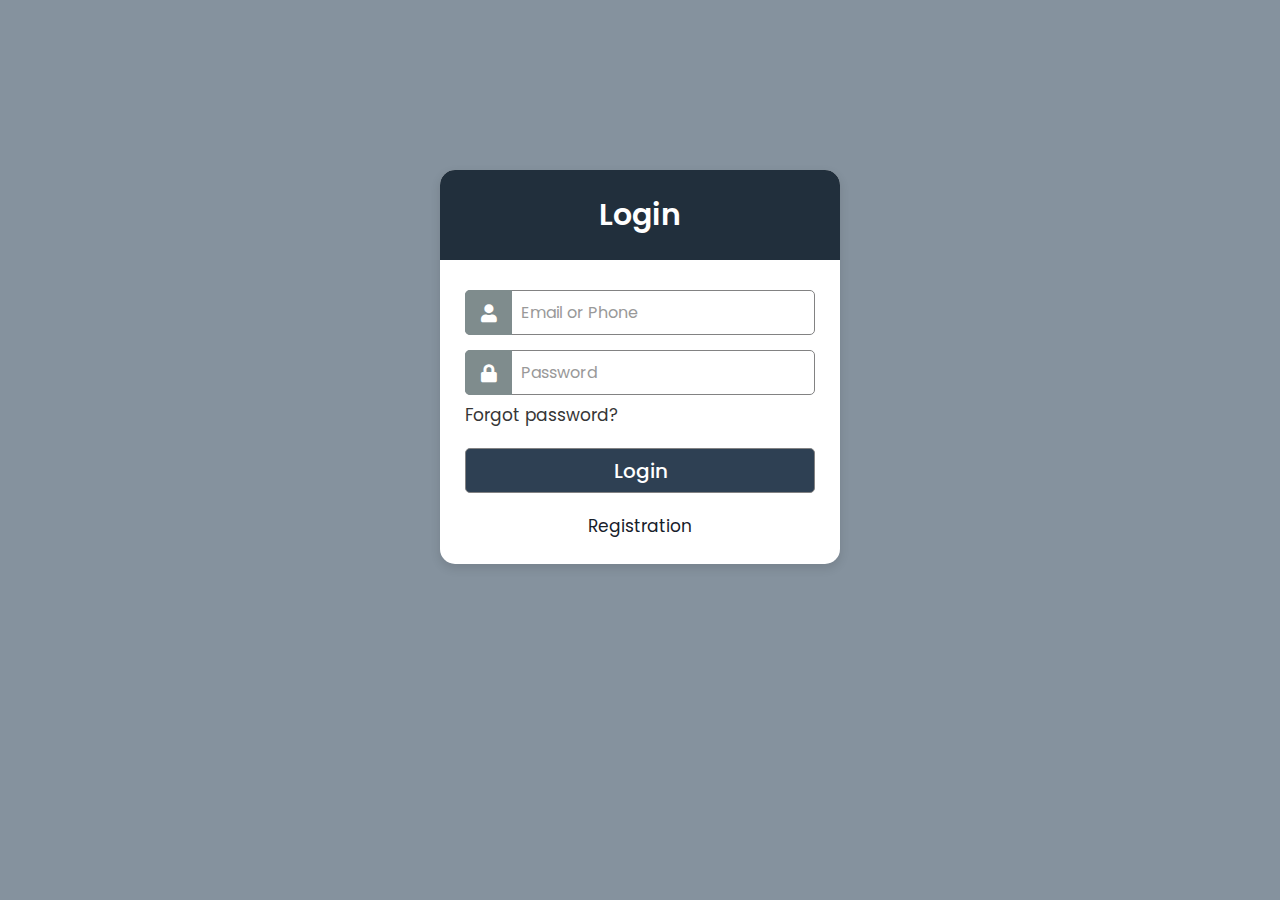
==== index.html @ 58ae0670 "first commit" ====
<!DOCTYPE html>
<!-- Created By CodingLab - www.codinglabweb.com -->
<html lang="en" dir="ltr">
  <head>
    <meta charset="utf-8">
    <meta name="viewport" content="width=device-width, initial-scale=1.0">
     <title>Login Form | CodingLab</title> 
    <link rel="stylesheet" href="login.css">
    <link rel="stylesheet" href="https://cdnjs.cloudflare.com/ajax/libs/font-awesome/5.15.2/css/all.min.css"/>
  </head>
  <body>
    <div class="container">
      <div class="wrapper">
        <div class="title"><span>Login</span></div>
        <form action="#">
          <div class="row">
            <i class="fas fa-user"></i>
            <input type="text" placeholder="Email or Phone" required>
          </div>
          <div class="row">
            <i class="fas fa-lock"></i>
            <input type="password" placeholder="Password" required>
          </div>
          <div class="pass"><a href="main.html">Forgot password?</a></div>
          <div class="row button">
            <input type="submit" value="Login">
          </div>
          <div class="signup-link"><a href="registration.html">Registration</a></div>
        </form>
      </div>
    </div>
  </body>
</html>
---- login.css ----
@import url('https://fonts.googleapis.com/css2?family=Poppins:wght@200;300;400;500;600;700&display=swap');
*{
  margin: 0;
  padding: 0;
  box-sizing: border-box;
  font-family: 'Poppins',sans-serif;
}
body{
  background: #85929E;
  overflow: hidden;
}
::selection{
  background: rgba(26,188,156,0.3);
}
.container{
  max-width: 440px;
  padding: 0 20px;
  margin: 170px auto;
}
.wrapper{
  width: 100%;
  background: #fff;
  border-radius: 15px;
  box-shadow: 0px 4px 10px 1px rgba(0,0,0,0.1);
}
.wrapper .title{
  height: 90px;
  background:  #212F3C;
  border-radius: 15px 15px 0 0;
  color: #fff;
  font-size: 30px;
  font-weight: 600;
  display: flex;
  align-items: center;
  justify-content: center;
}
.wrapper form{
  padding: 30px 25px 25px 25px;
}
.wrapper form .row{
  height: 45px;
  margin-bottom: 15px;
  position: relative;
}
.wrapper form .row input{
  height: 100%;
  width: 100%;
  outline: none;
  padding-left: 55px;
  border-radius: 5px;
  border: 1px solid #828283;
  font-size: 16px;
  transition: all 0.3s ease;
}
form .row input:focus{
  border-color: #282222;
  box-shadow: inset 0px 0px 1px 1px #17202b;
}
form .row input::placeholder{
  color: #999;
}
.wrapper form .row i{
  position: absolute;
  width: 47px;
  height: 100%;
  color: #fff;
  font-size: 18px;
  background: #7F8C8D;
  /* border: 1px solid rgb(168, 168, 168); */
  border-radius: 5px 0 0 5px;
  display: flex;
  align-items: center;
  justify-content: center;
}
.wrapper form .pass{
  margin: -8px 0 20px 0;
}
.wrapper form .pass a{
  color: #363636;
  font-size: 17px;
  text-decoration: none;
}
.wrapper form .pass a:hover{
  text-decoration: underline;
}
.wrapper form .button input{
  color: #fff;
  font-size: 20px;
  font-weight: 500;
  padding-left: 0px;
  background: #2E4053;
  cursor: pointer;
}
form .button input:hover{
  background: #17202A;
}
.wrapper form .signup-link{
  text-align: center;
  margin-top: 20px;
  font-size: 17px;
}
.wrapper form .signup-link a{
  color: #17202A;
  text-decoration: none;
}
form .signup-link a:hover{
  text-decoration: underline;
}
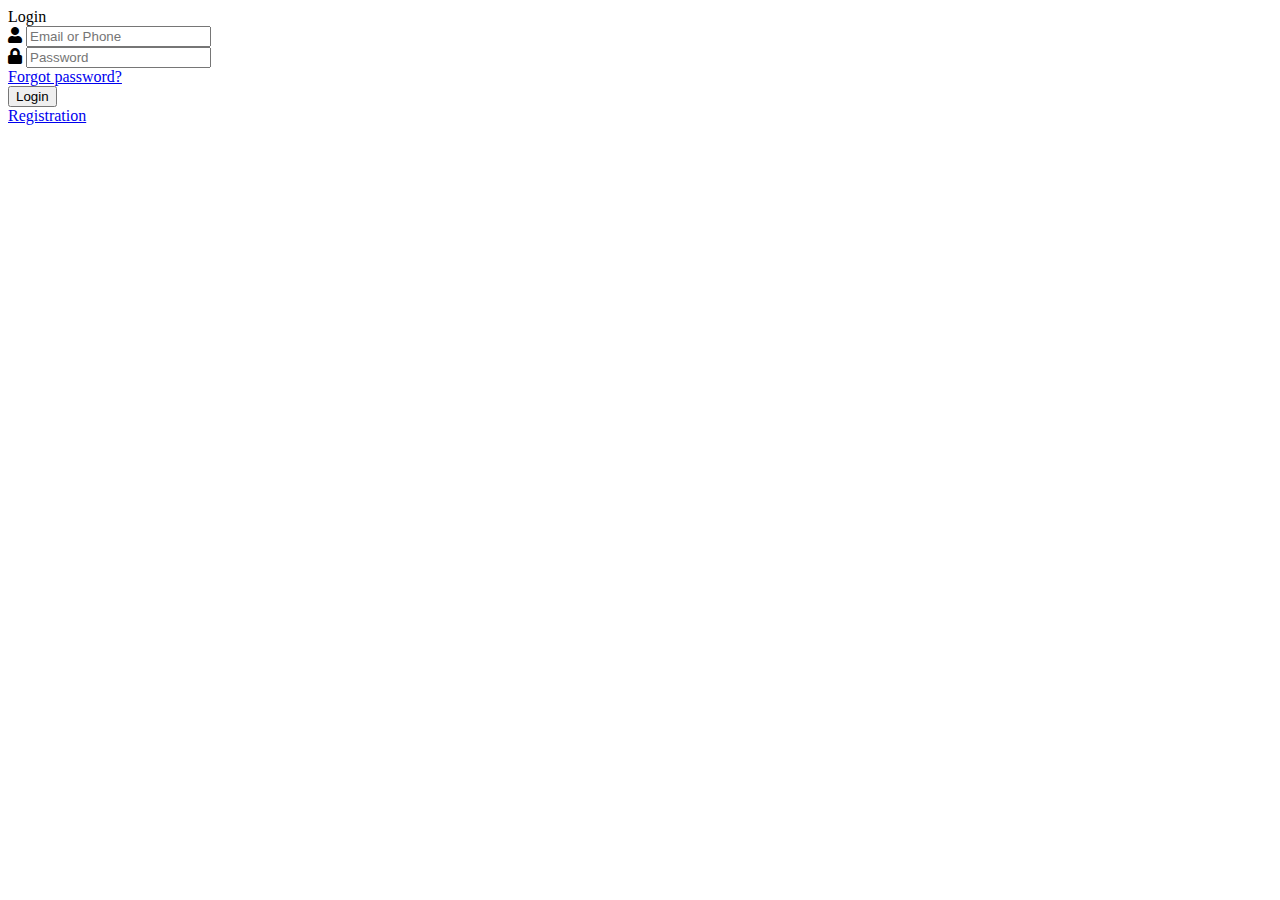
==== commit e8655707: "eigth commit" ====
--- a/index.html
+++ b/index.html
@@ -5,7 +5,7 @@
     <meta charset="utf-8">
     <meta name="viewport" content="width=device-width, initial-scale=1.0">
      <title>Login Form | CodingLab</title> 
-    <link rel="stylesheet" href="login.css">
+    <link rel="stylesheet" href="css/login.css">
     <link rel="stylesheet" href="https://cdnjs.cloudflare.com/ajax/libs/font-awesome/5.15.2/css/all.min.css"/>
   </head>
   <body>
@@ -21,11 +21,11 @@
             <i class="fas fa-lock"></i>
             <input type="password" placeholder="Password" required>
           </div>
-          <div class="pass"><a href="main.html">Forgot password?</a></div>
+          <div class="pass"><a href="html/main.html">Forgot password?</a></div>
           <div class="row button">
             <input type="submit" value="Login">
           </div>
-          <div class="signup-link"><a href="registration.html">Registration</a></div>
+          <div class="signup-link"><a href="html/registration.html">Registration</a></div>
         </form>
       </div>
     </div>
